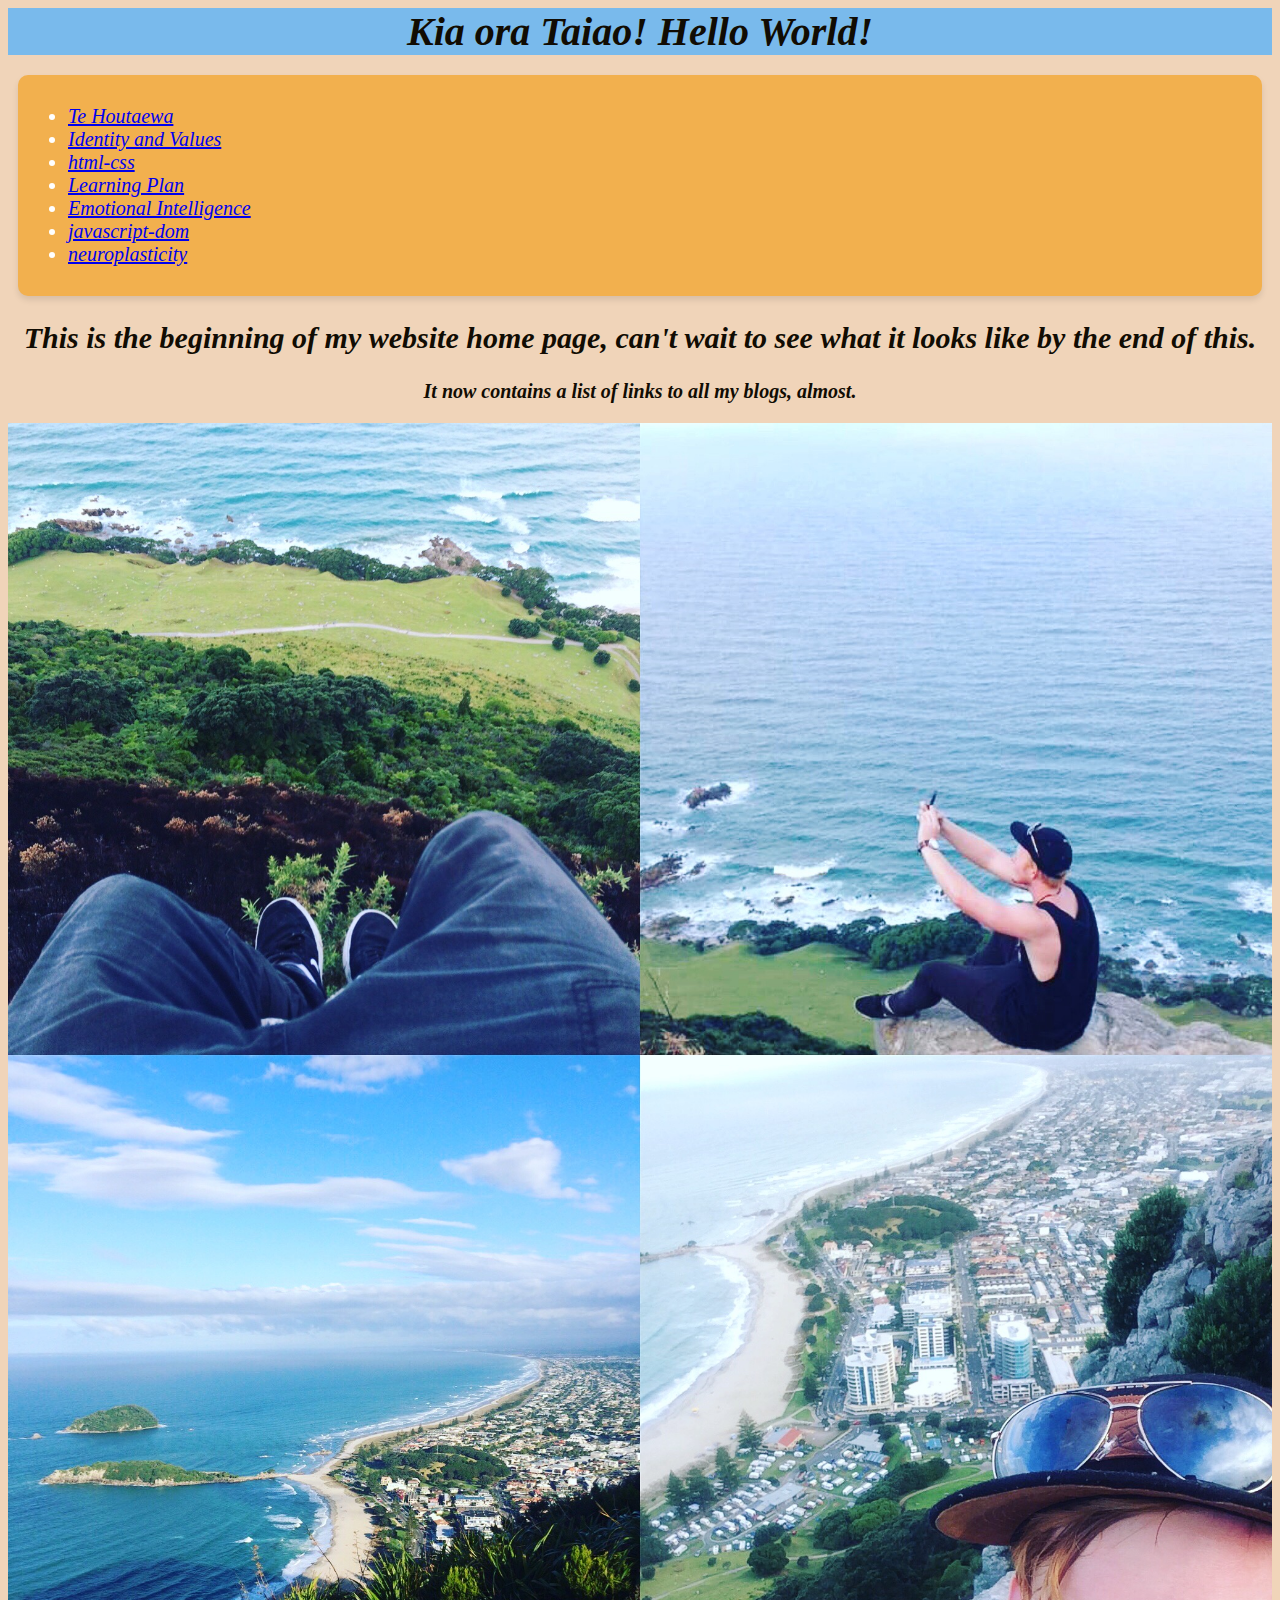
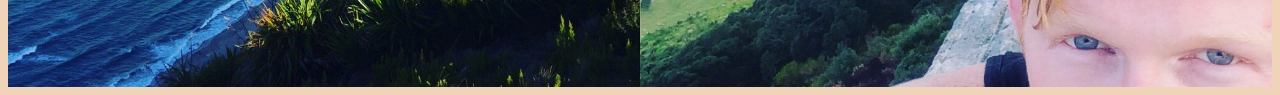
==== index.html @ 64ce6331 "looks of neuro" ====
<html>
  <head>
    <title>My blog</title>
    <meta name="viewport" content="width=device-width, initial-scale=1.0">
    <link href="styles/main.css" rel="stylesheet" type="text/css">
    <link href="blog/te-houtaewa-template.html" rel="blog" type="link" id="link" value="link">
    <link href="blog/html-css.html" rel="html-css" type="text/css">
    <link href="blog/indentity-and-values.html">
    <link href="blog/learning-plan.html">
    <link href="blog/emotional-intelligence.html">
    <link href="blog/javascript-dom.html">
    <link href="blog/neuroplasticity.html">
    <style>
      li {
        font-display: unset;
        }
    </style>
   </head>
  <body>
    <h1>Kia ora Taiao! Hello World!</h1>
    <nav>
      <ul>
        <li><a href="blog/te-houtaewa-template.html"> Te Houtaewa
          </li></a>
        <li><a href="blog/identity-and-values.html"> Identity and Values</li>
          </a>
          <li><a href="blog/html-css.html"> html-css</li>
          </a>
          <li><a href="blog/learning-plan.html">Learning Plan</li>
            <li><a href="blog/emotional-intelligence.html">Emotional Intelligence</a></li>
            <li><a href="blog/javascript-dom.html">javascript-dom</a></li>
            <li><a href="blog/neuroplasticity.html">neuroplasticity</a></li>
          </a>
      </ul>
    </nav>
    <h2>This is the beginning of my website home page, 
      can't wait to see what it looks like by the end of this.</h2> 
      
    <h3>It now contains a list of links to all my blogs, almost.</h3>
    
      <img src="img/IMG_0119.JPG" alt="me">
    
    
  </body>
</html>
---- styles/main.css ----
body {
    background-color: rgb(240, 212, 185);
    font-size: 20px;
    color:rgb(17, 12, 3); 
    text-align: center;
    font-style: oblique;
    font-family: cursive;
    max-width: 100%;

}
h2 {
    font-weight: bold;
}
h1 {
    background-color: rgb(240, 212, 185);
    margin-bottom: 20px;
    font-style:italic;
    font-size: 40px;
    font-weight: bold;
    background-color: rgb(121, 186, 236);
}
p{
    background-color: rgb(240, 212, 185);
    margin-top: 40px;
    margin-bottom: 40px;
    margin-left: auto;
    margin-right: auto;
    max-width: 500px;
}
h3 {
    background-color: rgb(240, 212, 185);
    font-size: 20px;
    font-weight: bold;
}
nav {
    background-color: #f2b04e;
    color: #FFFFFF;
    padding: 10px;
    text-align: center;
    width: auto;
    height: auto;
    border-radius: 10px;
    border-color: rgb(13, 13, 13);
    border-width: 10px;
    box-shadow: 0 4px 6px rgba(0,0,0,0.1);
    border: black;
    margin: 10px;
    
    

}
img {
    height: auto;
    max-width: 100%;
}
li {
    text-align: left;
}
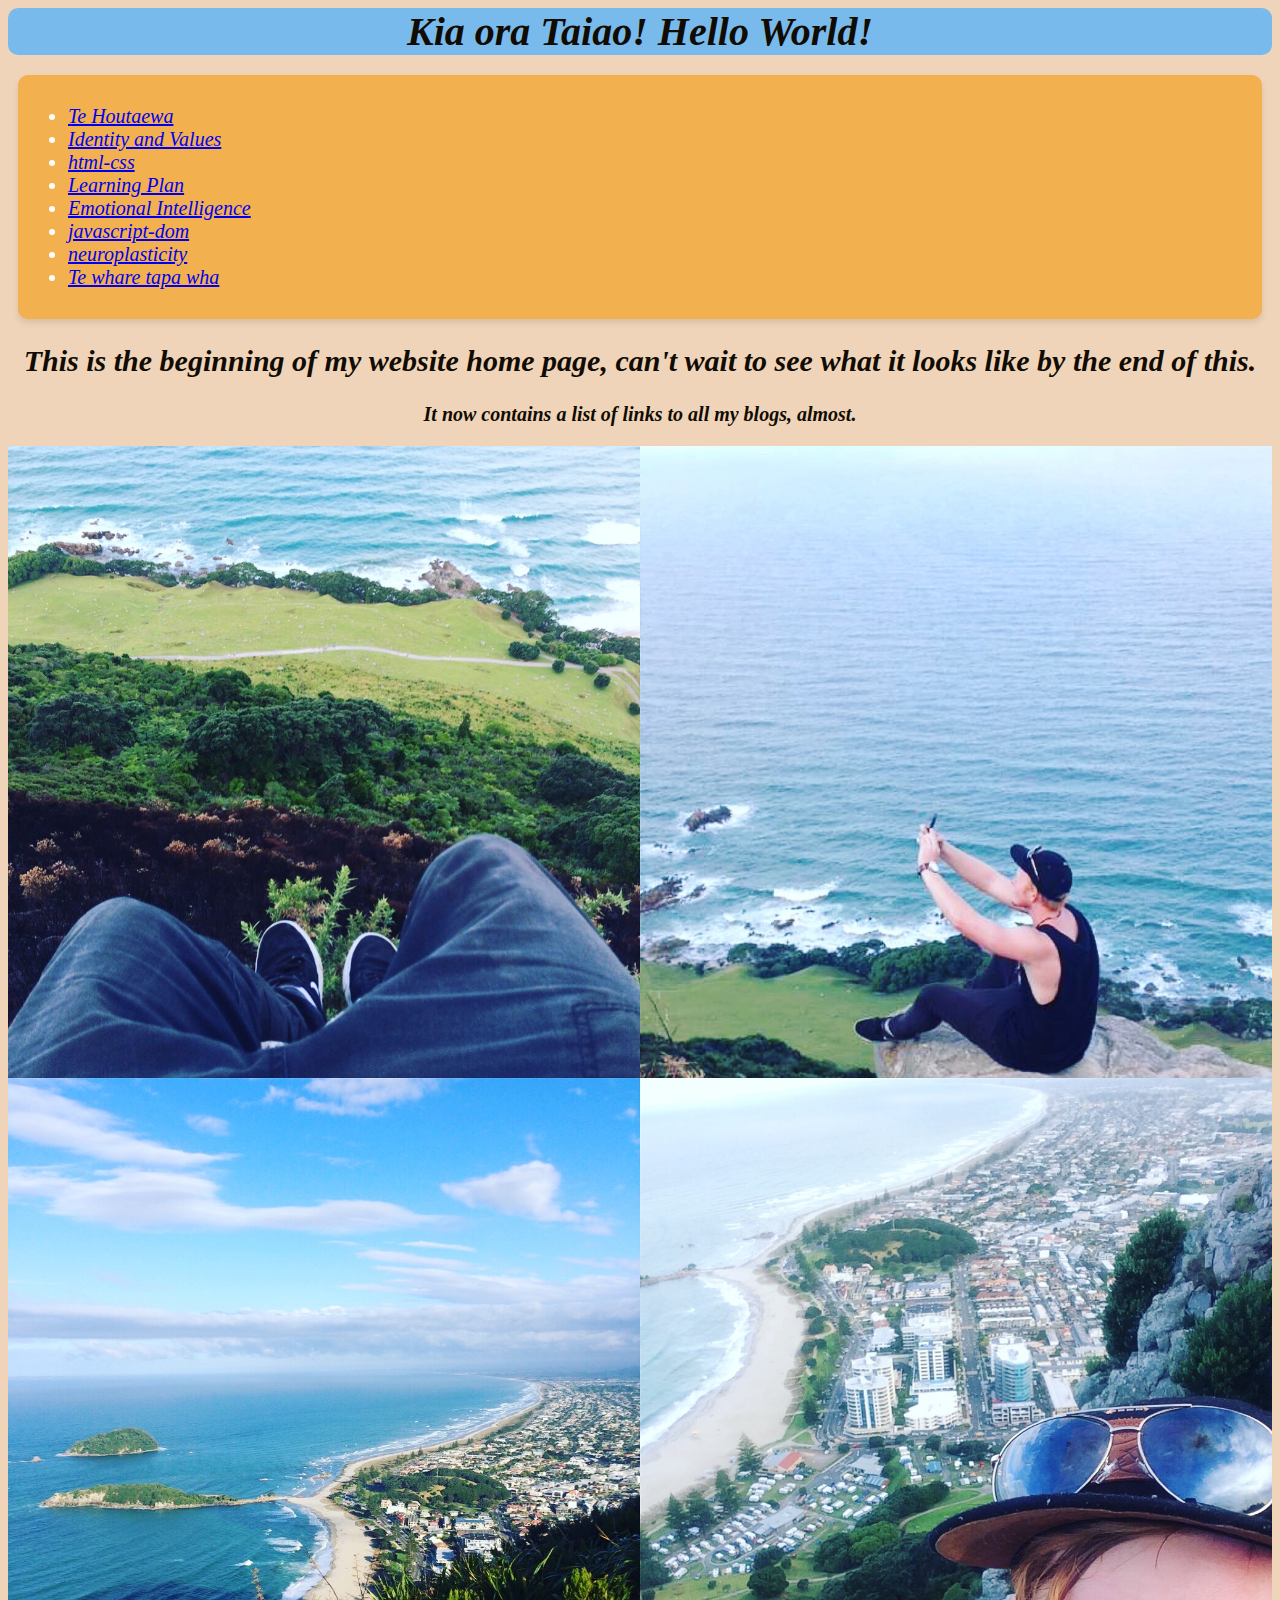
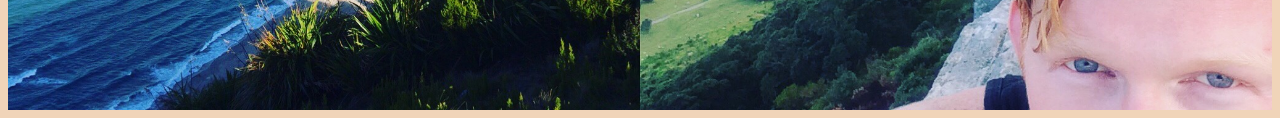
==== commit c7d35075: "te whare table link" ====
--- a/index.html
+++ b/index.html
@@ -10,6 +10,7 @@
     <link href="blog/emotional-intelligence.html">
     <link href="blog/javascript-dom.html">
     <link href="blog/neuroplasticity.html">
+    <link href="blog/te-whare-tapa-wha.html">
     <style>
       li {
         font-display: unset;
@@ -30,6 +31,7 @@
             <li><a href="blog/emotional-intelligence.html">Emotional Intelligence</a></li>
             <li><a href="blog/javascript-dom.html">javascript-dom</a></li>
             <li><a href="blog/neuroplasticity.html">neuroplasticity</a></li>
+            <li><a href="blog/te-whare-tapa-wha.html">Te whare tapa wha</a></li>
           </a>
       </ul>
     </nav>
--- a/styles/main.css
+++ b/styles/main.css
@@ -18,6 +18,7 @@
     font-size: 40px;
     font-weight: bold;
     background-color: rgb(121, 186, 236);
+    border-radius: 10px;
 }
 p{
     background-color: rgb(240, 212, 185);
@@ -45,10 +46,9 @@
     box-shadow: 0 4px 6px rgba(0,0,0,0.1);
     border: black;
     margin: 10px;
+    flex-wrap: wrap;
     
-    
-
-}
+    }
 img {
     height: auto;
     max-width: 100%;
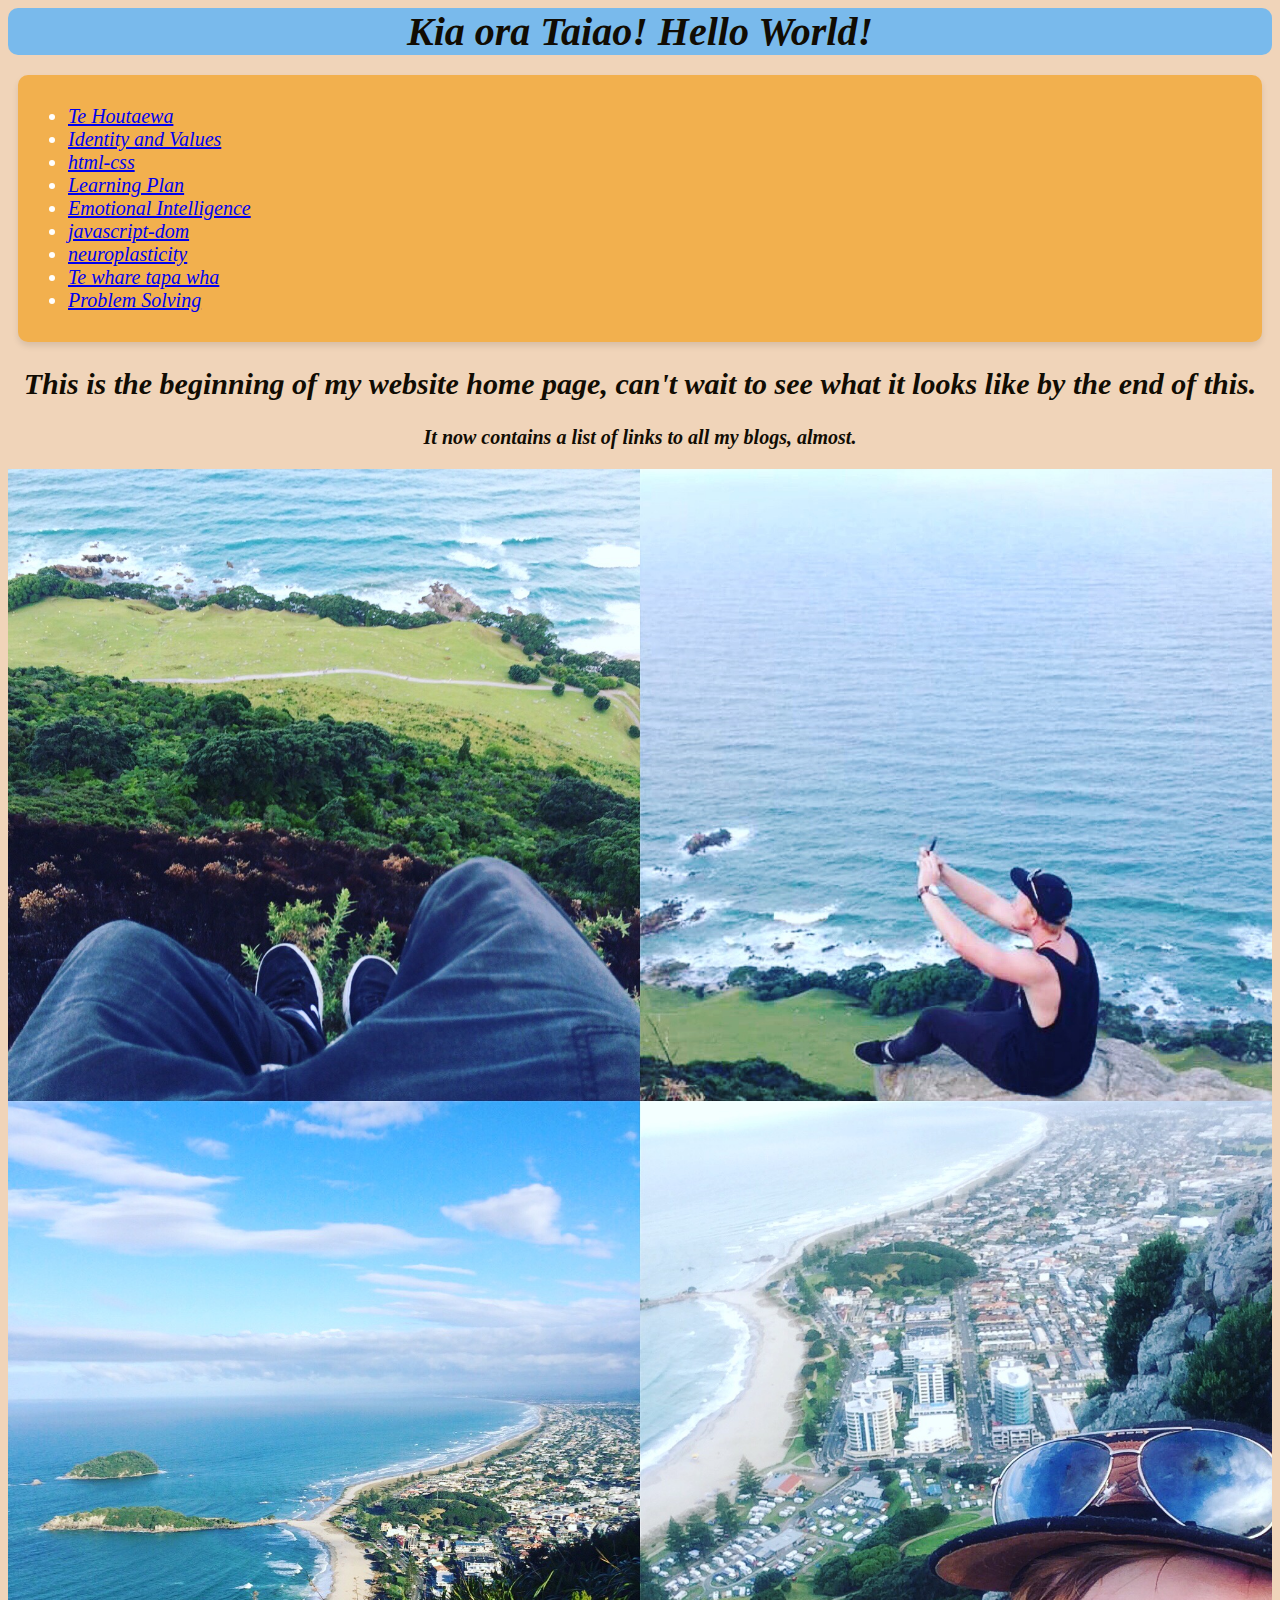
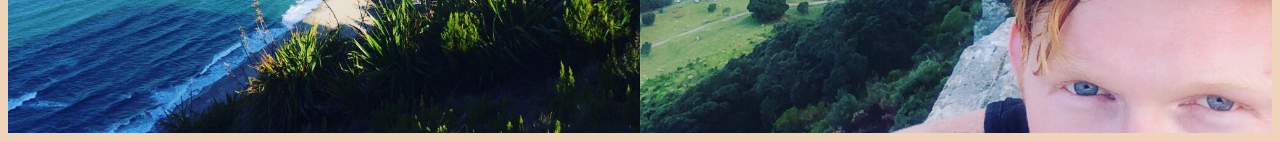
==== commit 16e7909b: "problemsolver" ====
--- a/index.html
+++ b/index.html
@@ -11,6 +11,7 @@
     <link href="blog/javascript-dom.html">
     <link href="blog/neuroplasticity.html">
     <link href="blog/te-whare-tapa-wha.html">
+    <link href="blog/problem-solving.html">
     <style>
       li {
         font-display: unset;
@@ -27,12 +28,13 @@
           </a>
           <li><a href="blog/html-css.html"> html-css</li>
           </a>
-          <li><a href="blog/learning-plan.html">Learning Plan</li>
+          <li><a href="blog/learning-plan.html">Learning Plan</a></li>
             <li><a href="blog/emotional-intelligence.html">Emotional Intelligence</a></li>
             <li><a href="blog/javascript-dom.html">javascript-dom</a></li>
             <li><a href="blog/neuroplasticity.html">neuroplasticity</a></li>
             <li><a href="blog/te-whare-tapa-wha.html">Te whare tapa wha</a></li>
-          </a>
+            <li><a href="blog/problem-solving.html">Problem Solving</a></li>
+          
       </ul>
     </nav>
     <h2>This is the beginning of my website home page, 
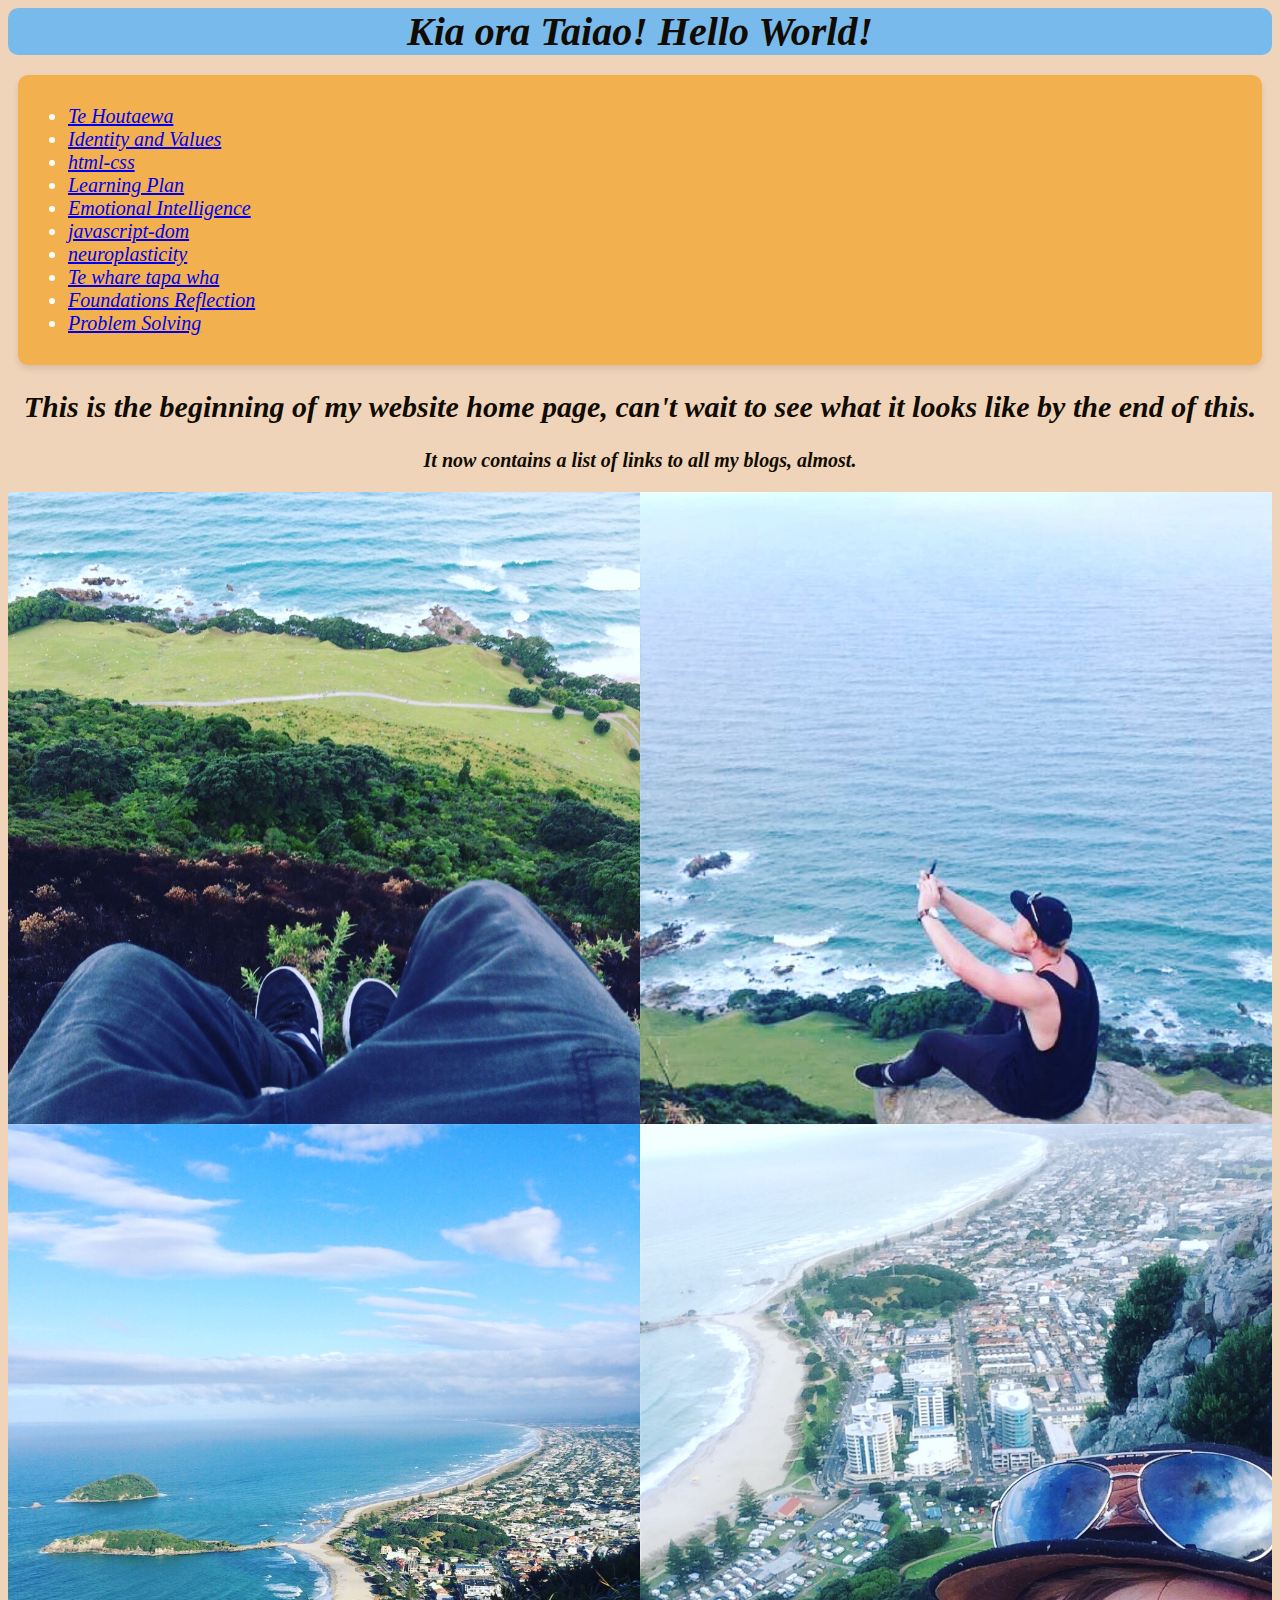
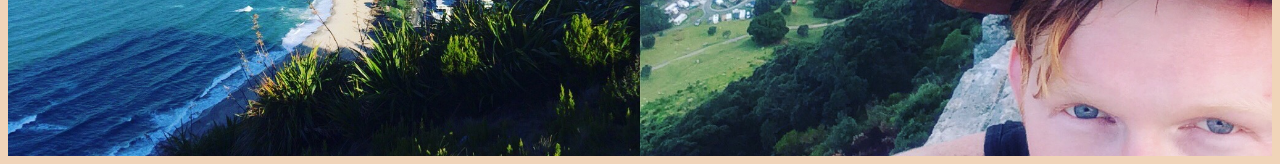
==== commit bfdc1f29: "main page" ====
--- a/index.html
+++ b/index.html
@@ -12,11 +12,8 @@
     <link href="blog/neuroplasticity.html">
     <link href="blog/te-whare-tapa-wha.html">
     <link href="blog/problem-solving.html">
-    <style>
-      li {
-        font-display: unset;
-        }
-    </style>
+    <link href="blog/foundations-reflection.html">
+    
    </head>
   <body>
     <h1>Kia ora Taiao! Hello World!</h1>
@@ -33,9 +30,9 @@
             <li><a href="blog/javascript-dom.html">javascript-dom</a></li>
             <li><a href="blog/neuroplasticity.html">neuroplasticity</a></li>
             <li><a href="blog/te-whare-tapa-wha.html">Te whare tapa wha</a></li>
+            <li><a href="blog/foundations-reflection.html">Foundations Reflection</a></li>
             <li><a href="blog/problem-solving.html">Problem Solving</a></li>
-          
-      </ul>
+          </ul>
     </nav>
     <h2>This is the beginning of my website home page, 
       can't wait to see what it looks like by the end of this.</h2> 
